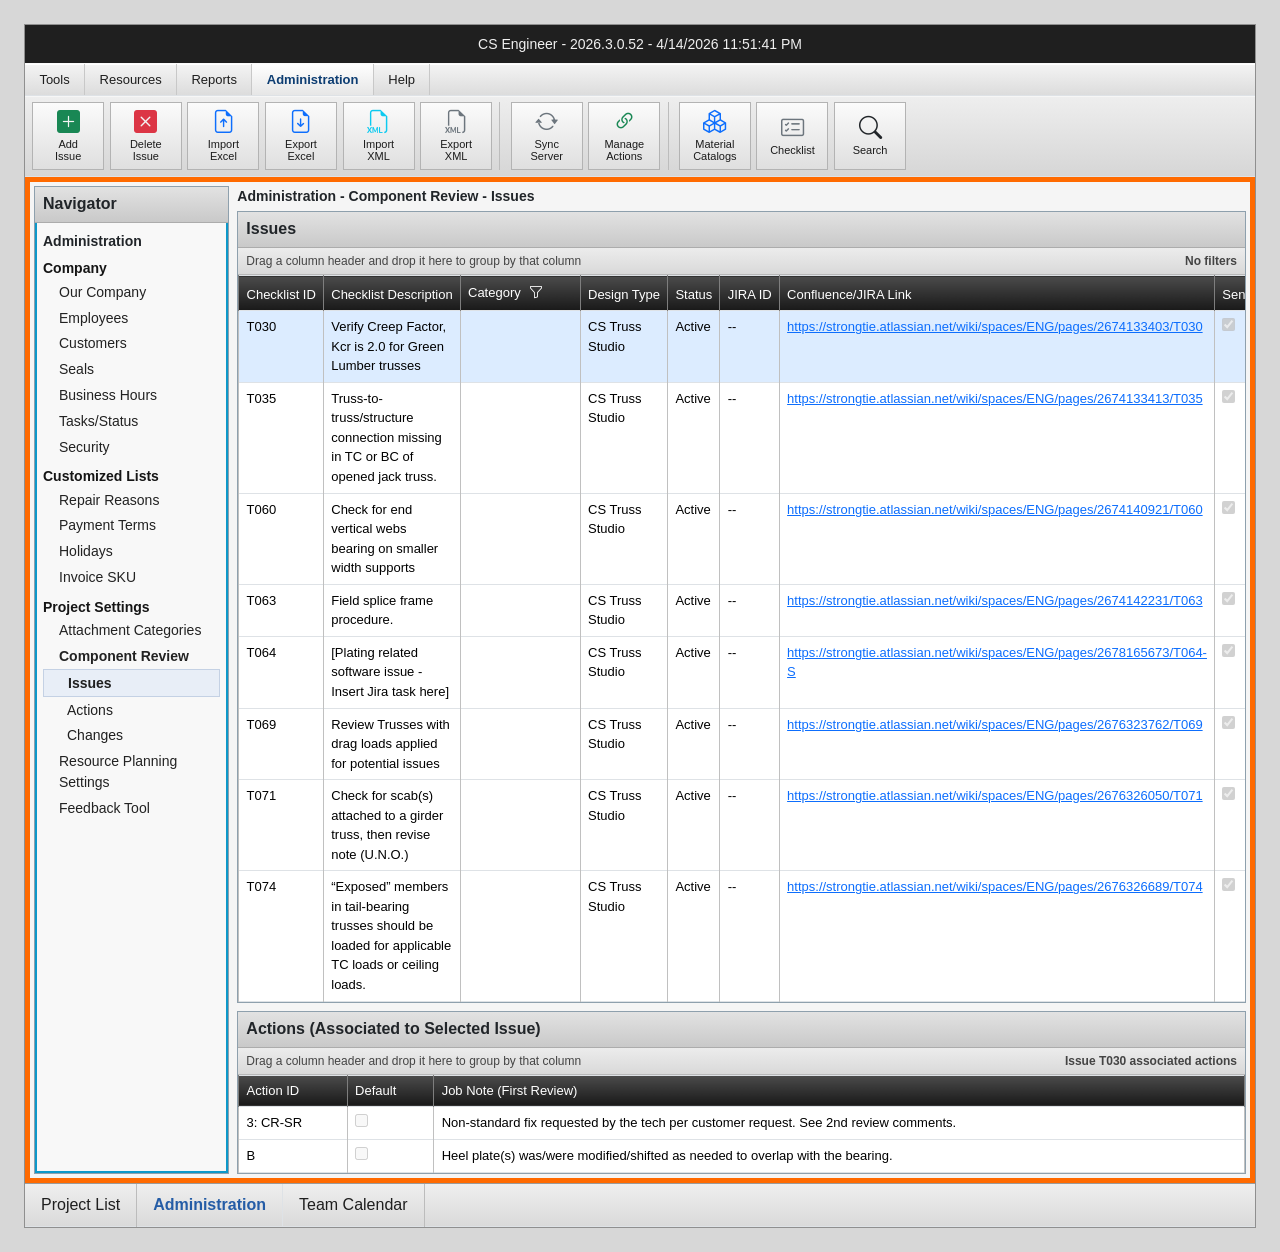
==== administration.html @ 20e43391 "first commit" ====
<!doctype html>
<html lang="en">
<head>
  <meta charset="UTF-8">
  <meta name="viewport" content="width=device-width, initial-scale=1">
  <title>Administration - Component Review - Issues</title>
  <link href="https://cdn.jsdelivr.net/npm/bootstrap@5.3.3/dist/css/bootstrap.min.css" rel="stylesheet">
  <link href="https://cdn.jsdelivr.net/npm/bootstrap-icons@1.11.3/font/bootstrap-icons.min.css" rel="stylesheet">
  <link href="./styles.css" rel="stylesheet">
</head>
<body>
  <div class="container-fluid p-3 p-xl-4">
    <div class="app-shell">
      <div class="title-strip">CS Engineer - 2026.3.0.52 - 4/14/2026 11:51:41 PM</div>

      <div class="menu-strip border-bottom">
        <ul class="nav">
          <li class="nav-item"><button class="nav-link" type="button">Tools</button></li>
          <li class="nav-item"><button class="nav-link" type="button">Resources</button></li>
          <li class="nav-item"><button class="nav-link" type="button">Reports</button></li>
          <li class="nav-item"><a class="nav-link active fw-semibold" href="./administration.html">Administration</a></li>
          <li class="nav-item"><button class="nav-link" type="button">Help</button></li>
        </ul>
      </div>

      <div class="ribbon border-bottom">
        <div class="ribbon-group">
          <button class="tool-btn" type="button"><i class="bi bi-plus-square-fill text-success tool-icon"></i><span>Add<br>Issue</span></button>
          <button class="tool-btn" type="button"><i class="bi bi-x-square-fill text-danger tool-icon"></i><span>Delete<br>Issue</span></button>
          <button class="tool-btn" type="button"><i class="bi bi-file-earmark-arrow-up text-primary tool-icon"></i><span>Import<br>Excel</span></button>
          <button class="tool-btn" type="button"><i class="bi bi-file-earmark-arrow-down text-primary tool-icon"></i><span>Export<br>Excel</span></button>
          <button class="tool-btn" type="button"><i class="bi bi-filetype-xml text-info tool-icon"></i><span>Import<br>XML</span></button>
          <button class="tool-btn" type="button"><i class="bi bi-filetype-xml text-secondary tool-icon"></i><span>Export<br>XML</span></button>
        </div>
        <div class="ribbon-group">
          <button class="tool-btn" type="button"><i class="bi bi-arrow-repeat text-secondary tool-icon"></i><span>Sync<br>Server</span></button>
          <button class="tool-btn" id="manage-actions-btn" type="button" disabled><i class="bi bi-link-45deg text-success tool-icon"></i><span>Manage<br>Actions</span></button>
        </div>
        <div class="ribbon-group border-0 pe-0 me-0">
          <button class="tool-btn" type="button"><i class="bi bi-boxes text-primary tool-icon"></i><span>Material<br>Catalogs</span></button>
          <button class="tool-btn" type="button"><i class="bi bi-card-checklist text-secondary tool-icon"></i><span>Checklist</span></button>
          <button class="tool-btn" type="button"><i class="bi bi-search text-dark tool-icon"></i><span>Search</span></button>
        </div>
      </div>

      <div class="workspace-frame p-1">
        <div class="row g-2">
          <div class="col-lg-2">
            <div class="panel navigator h-100">
              <div class="panel-header">Navigator</div>
              <div class="p-2 small">
                <div class="tree-root mb-1">Administration</div>

                <div class="tree-sub">Company</div>
                <div class="tree-item ps-3">Our Company</div>
                <div class="tree-item ps-3">Employees</div>
                <div class="tree-item ps-3">Customers</div>
                <div class="tree-item ps-3">Seals</div>
                <div class="tree-item ps-3">Business Hours</div>
                <div class="tree-item ps-3">Tasks/Status</div>
                <div class="tree-item ps-3">Security</div>

                <div class="tree-sub">Customized Lists</div>
                <div class="tree-item ps-3">Repair Reasons</div>
                <div class="tree-item ps-3">Payment Terms</div>
                <div class="tree-item ps-3">Holidays</div>
                <div class="tree-item ps-3">Invoice SKU</div>

                <div class="tree-sub">Project Settings</div>
                <div class="tree-item ps-3">Attachment Categories</div>
                <div class="tree-item ps-3 fw-semibold">Component Review</div>
                <a class="tree-link ps-4 active" href="./administration.html">Issues</a>
                <a class="tree-link ps-4" href="./component-review-actions.html">Actions</a>
                <a class="tree-link ps-4" href="./component-review-changes.html">Changes</a>
                <div class="tree-item ps-3">Resource Planning Settings</div>
                <div class="tree-item ps-3">Feedback Tool</div>
              </div>
            </div>
          </div>

          <div class="col-lg-10">
            <div class="small-title mb-1">Administration - Component Review - Issues</div>

            <div class="panel mb-2">
              <div class="panel-header">Issues</div>
              <div class="grid-toolbar d-flex justify-content-between align-items-center">
                <span>Drag a column header and drop it here to group by that column</span>
                <span id="issues-filter-label" class="fw-semibold"></span>
              </div>
              <div class="table-responsive">
                <table class="table table-sm table-bordered mock-table">
                  <thead>
                    <tr>
                      <th>Checklist ID</th>
                      <th>Checklist Description</th>
                      <th>Category <button type="button" class="btn btn-link btn-sm p-0 ms-1 filter-trigger" id="category-filter-btn"><i class="bi bi-funnel"></i></button></th>
                      <th>Design Type</th>
                      <th>Status</th>
                      <th>JIRA ID</th>
                      <th>Confluence/JIRA Link</th>
                      <th>Send Note?</th>
                    </tr>
                  </thead>
                  <tbody id="issues-table-body"></tbody>
                </table>
              </div>
            </div>

            <div class="panel">
              <div class="panel-header">Actions (Associated to Selected Issue)</div>
              <div class="grid-toolbar d-flex justify-content-between align-items-center">
                <span>Drag a column header and drop it here to group by that column</span>
                <span id="selected-issue-label" class="fw-semibold">Select an issue to view associated actions</span>
              </div>
              <div class="table-responsive">
                <table class="table table-sm table-bordered mock-table">
                  <thead>
                    <tr>
                      <th>Action ID</th>
                      <th>Default</th>
                      <th>Job Note (First Review)</th>
                    </tr>
                  </thead>
                  <tbody id="associated-actions-body"></tbody>
                </table>
              </div>
            </div>
          </div>
        </div>
      </div>

      <div class="bottom-tabs">
        <ul class="nav nav-tabs">
          <li class="nav-item"><a class="nav-link" href="./project-list.html">Project List</a></li>
          <li class="nav-item"><a class="nav-link active" href="./administration.html">Administration</a></li>
          <li class="nav-item"><a class="nav-link" href="./team-calendar.html">Team Calendar</a></li>
        </ul>
      </div>

      <div class="modal fade" id="categoryFilterModal" tabindex="-1" aria-hidden="true">
        <div class="modal-dialog modal-sm modal-dialog-scrollable">
          <div class="modal-content">
            <div class="modal-header py-2">
              <h6 class="modal-title">Filter Category</h6>
              <button type="button" class="btn-close" data-bs-dismiss="modal" aria-label="Close"></button>
            </div>
            <div class="modal-body py-2">
              <label class="form-label mb-1" for="category-filter-select">Category</label>
              <select class="form-select form-select-sm" id="category-filter-select"></select>
            </div>
            <div class="modal-footer py-2">
              <button type="button" class="btn btn-outline-secondary btn-sm" id="clear-category-filter-btn">Clear</button>
              <button type="button" class="btn btn-primary btn-sm" id="apply-category-filter-btn">Apply</button>
            </div>
          </div>
        </div>
      </div>

      <div class="modal fade" id="manageActionsModal" tabindex="-1" aria-hidden="true">
        <div class="modal-dialog modal-xl modal-dialog-scrollable">
          <div class="modal-content">
            <div class="modal-header">
              <h5 class="modal-title" id="manage-modal-title">Manage Actions</h5>
              <button type="button" class="btn-close" data-bs-dismiss="modal" aria-label="Close"></button>
            </div>
            <div class="modal-body">
              <div class="row g-3">
                <div class="col-lg-12">
                  <label class="form-label mb-1" for="action-search-input">Search Actions</label>
                  <input class="form-control form-control-sm mb-2" id="action-search-input" type="text" placeholder="Search by Action ID or note text">
                  <div class="small-muted mb-2">Checked actions are associated to the selected issue. Uncheck to remove.</div>
                  <div class="alert alert-light border py-2 px-3 small mb-2" id="picker-preview">Select an action to preview its note.</div>
                  <div class="table-responsive border">
                    <table class="table table-sm mb-0 picker-table">
                      <thead>
                        <tr>
                          <th style="width: 36px;"></th>
                          <th>Action ID</th>
                          <th>Job Note</th>
                        </tr>
                      </thead>
                      <tbody id="picker-table-body"></tbody>
                    </table>
                  </div>
                </div>
              </div>
            </div>
            <div class="modal-footer">
              <button type="button" class="btn btn-outline-secondary btn-sm" data-bs-dismiss="modal">Cancel</button>
              <button type="button" class="btn btn-primary btn-sm" id="apply-actions-btn">Apply</button>
            </div>
          </div>
        </div>
      </div>

    </div>
  </div>
  <script src="https://cdn.jsdelivr.net/npm/bootstrap@5.3.3/dist/js/bootstrap.bundle.min.js"></script>
  <script>
  (() => {
    'use strict';

    const issues = [
      { id: 'T030', description: 'Verify Creep Factor, Kcr is 2.0 for Green Lumber trusses', designType: 'CS Truss Studio', status: 'Active', jiraId: '--', link: 'https://strongtie.atlassian.net/wiki/spaces/ENG/pages/2674133403/T030', category: '', sendNote: true },
      { id: 'T035', description: 'Truss-to-truss/structure connection missing in TC or BC of opened jack truss.', designType: 'CS Truss Studio', status: 'Active', jiraId: '--', link: 'https://strongtie.atlassian.net/wiki/spaces/ENG/pages/2674133413/T035', category: '', sendNote: true },
      { id: 'T060', description: 'Check for end vertical webs bearing on smaller width supports', designType: 'CS Truss Studio', status: 'Active', jiraId: '--', link: 'https://strongtie.atlassian.net/wiki/spaces/ENG/pages/2674140921/T060', category: '', sendNote: true },
      { id: 'T063', description: 'Field splice frame procedure.', designType: 'CS Truss Studio', status: 'Active', jiraId: '--', link: 'https://strongtie.atlassian.net/wiki/spaces/ENG/pages/2674142231/T063', category: '', sendNote: true },
      { id: 'T064', description: '[Plating related software issue - Insert Jira task here]', designType: 'CS Truss Studio', status: 'Active', jiraId: '--', link: 'https://strongtie.atlassian.net/wiki/spaces/ENG/pages/2678165673/T064-S', category: '', sendNote: true },
      { id: 'T069', description: 'Review Trusses with drag loads applied for potential issues', designType: 'CS Truss Studio', status: 'Active', jiraId: '--', link: 'https://strongtie.atlassian.net/wiki/spaces/ENG/pages/2676323762/T069', category: '', sendNote: true },
      { id: 'T071', description: 'Check for scab(s) attached to a girder truss, then revise note (U.N.O.)', designType: 'CS Truss Studio', status: 'Active', jiraId: '--', link: 'https://strongtie.atlassian.net/wiki/spaces/ENG/pages/2676326050/T071', category: '', sendNote: true },
      { id: 'T074', description: '“Exposed” members in tail-bearing trusses should be loaded for applicable TC loads or ceiling loads.', designType: 'CS Truss Studio', status: 'Active', jiraId: '--', link: 'https://strongtie.atlassian.net/wiki/spaces/ENG/pages/2676326689/T074', category: '', sendNote: true }
    ];

    const actionLibrary = [
      { key: 'AG001|1: CR-NIF', checklistId: 'AG001', actionId: '1: CR-NIF', isDefault: false, note: 'This issue has been checked per the customer profile page and applicable policies.' },
      { key: 'AG001|2: CR-CbC', checklistId: 'AG001', actionId: '2: CR-CbC', isDefault: false, note: 'This issue is being handled on a case-by-case basis.' },
      { key: 'AG001|3: CR-SR', checklistId: 'AG001', actionId: '3: CR-SR', isDefault: false, note: 'Non-standard fix requested by the tech per customer request. See 2nd review comments.' },
      { key: 'AG001|4: NPD', checklistId: 'AG001', actionId: '4: NPD', isDefault: false, note: 'No Accurate Action ID is Available' },
      { key: 'AG001|A', checklistId: 'AG001', actionId: 'A', isDefault: false, note: 'Analyzed truss for H-block/T-block assembly and added bracing note as applicable.' },
      { key: 'AG001|B', checklistId: 'AG001', actionId: 'B', isDefault: false, note: 'Heel plate(s) was/were modified/shifted as needed to overlap with the bearing.' },
      { key: 'AG001|C', checklistId: 'AG001', actionId: 'C', isDefault: false, note: 'Heel plate(s) have been adjusted to allow for bolted connection to post.' },
      { key: 'BG010|1: BR-NIF', checklistId: 'BG010', actionId: '1: BR-NIF', isDefault: true, note: 'No issues were found after verification and policy checks.' },
      { key: 'BG010|2: BR-RVW', checklistId: 'BG010', actionId: '2: BR-RVW', isDefault: false, note: 'Requires secondary structural review before release.' },
      { key: 'CG115|7: CHG-LD', checklistId: 'CG115', actionId: '7: CHG-LD', isDefault: false, note: 'Confirm load path and update note for field installation.' }
    ];

    const issueAssociations = {
      T030: ['AG001|3: CR-SR', 'AG001|B'],
      T035: ['AG001|4: NPD'],
      T060: ['AG001|C'],
      T063: ['AG001|A'],
      T064: ['AG001|2: CR-CbC'],
      T069: ['AG001|1: CR-NIF'],
      T071: ['BG010|1: BR-NIF'],
      T074: []
    };

    let selectedIssueId = null;
    let selectedAssociatedActionKey = null;
    let modalSelectionSet = new Set();
    let categoryFilterText = '';

    const issuesTableBody = document.getElementById('issues-table-body');
    const associatedActionsBody = document.getElementById('associated-actions-body');
    const selectedIssueLabel = document.getElementById('selected-issue-label');
    const issuesFilterLabel = document.getElementById('issues-filter-label');
    const manageActionsBtn = document.getElementById('manage-actions-btn');
    const categoryFilterBtn = document.getElementById('category-filter-btn');
    const categoryFilterModalElement = document.getElementById('categoryFilterModal');
    const categoryFilterModal = new bootstrap.Modal(categoryFilterModalElement);
    const categoryFilterSelect = document.getElementById('category-filter-select');
    const applyCategoryFilterBtn = document.getElementById('apply-category-filter-btn');
    const clearCategoryFilterBtn = document.getElementById('clear-category-filter-btn');
    const manageModalElement = document.getElementById('manageActionsModal');
    const manageModal = new bootstrap.Modal(manageModalElement);
    const manageModalTitle = document.getElementById('manage-modal-title');
    const pickerTableBody = document.getElementById('picker-table-body');
    const actionSearchInput = document.getElementById('action-search-input');
    const pickerPreview = document.getElementById('picker-preview');
    const applyActionsBtn = document.getElementById('apply-actions-btn');

    function escapeHtml(text) {
      return text
        .replaceAll('&', '&amp;')
        .replaceAll('<', '&lt;')
        .replaceAll('>', '&gt;')
        .replaceAll('"', '&quot;')
        .replaceAll("'", '&#39;');
    }

    function getAvailableCategories() {
      return [...new Set(
        issues
          .map((issue) => (issue.category || '').trim())
          .filter((category) => category)
      )].sort((a, b) => a.localeCompare(b));
    }

    function renderCategoryFilterOptions() {
      const categories = getAvailableCategories();
      categoryFilterSelect.innerHTML = [
        '<option value="">All categories</option>',
        ...categories.map((category) => `<option value="${escapeHtml(category)}">${escapeHtml(category)}</option>`)
      ].join('');
      categoryFilterSelect.value = categoryFilterText;
      if (categoryFilterSelect.value !== categoryFilterText) {
        categoryFilterText = '';
        categoryFilterSelect.value = '';
      }
    }

    function renderIssuesTable() {
      const normalizedFilter = categoryFilterText.trim().toLowerCase();

      const filteredIssues = issues.filter((issue) => {
        if (!normalizedFilter) return true;
        return (issue.category || '').trim().toLowerCase() === normalizedFilter;
      });

      if (selectedIssueId && !filteredIssues.some((i) => i.id === selectedIssueId)) {
        selectedIssueId = filteredIssues.length ? filteredIssues[0].id : null;
        selectedAssociatedActionKey = null;
      }

      if (normalizedFilter) {
        issuesFilterLabel.textContent = `Category filter: "${categoryFilterText}" (${filteredIssues.length})`;
        categoryFilterBtn.classList.add('active');
      } else {
        issuesFilterLabel.textContent = 'No filters';
        categoryFilterBtn.classList.remove('active');
      }

      issuesTableBody.innerHTML = filteredIssues.map((issue) => {
        const rowClass = issue.id === selectedIssueId ? 'issues-row-selected' : '';
        return `
          <tr data-issue-id="${issue.id}" class="${rowClass}">
            <td>${issue.id}</td>
            <td>${escapeHtml(issue.description)}</td>
            <td class="category-cell" contenteditable="true" data-issue-id="${issue.id}">
              ${escapeHtml(issue.category || '')}
            </td>
            <td>${issue.designType}</td>
            <td>${issue.status}</td>
            <td>${issue.jiraId}</td>
            <td><a href="${escapeHtml(issue.link)}" target="_blank" rel="noopener noreferrer">${escapeHtml(issue.link)}</a></td>
            <td><input type="checkbox" ${issue.sendNote ? 'checked' : ''} disabled></td>
          </tr>
        `;
      }).join('');

      issuesTableBody.querySelectorAll('tr').forEach((row) => {
        row.addEventListener('click', (e) => {
          if (e.target.closest('.category-cell')) return;
          selectedIssueId = row.dataset.issueId;
          selectedAssociatedActionKey = null;
          renderIssuesTable();
          renderAssociatedActions();
          updateToolbarState();
        });
      });

      issuesTableBody.querySelectorAll('.category-cell').forEach((cell) => {
        cell.addEventListener('click', (e) => e.stopPropagation());

        cell.addEventListener('keydown', (e) => {
          if (e.key === 'Enter') {
            e.preventDefault();
            cell.blur();
          }
        });

        cell.addEventListener('blur', () => {
          const issueId = cell.dataset.issueId;
          const issue = issues.find((i) => i.id === issueId);
          if (!issue) return;
          issue.category = cell.textContent.trim();
          cell.textContent = issue.category;
        });
      });
    }

    function getAssociatedActionModels(issueId) {
      if (!issueId) {
        return [];
      }
      const keys = issueAssociations[issueId] || [];
      return keys
        .map((key) => actionLibrary.find((a) => a.key === key))
        .filter(Boolean);
    }

    function renderAssociatedActions() {
      const selectedIssue = issues.find((i) => i.id === selectedIssueId);
      if (!selectedIssue) {
        selectedIssueLabel.textContent = 'Select an issue to view associated actions';
        associatedActionsBody.innerHTML = '';
        return;
      }

      selectedIssueLabel.textContent = `Issue ${selectedIssue.id} associated actions`;
      const associated = getAssociatedActionModels(selectedIssue.id);

      associatedActionsBody.innerHTML = associated.map((action) => {
        const rowClass = action.key === selectedAssociatedActionKey ? 'issues-row-selected' : '';
        return `
          <tr data-action-key="${action.key}" class="${rowClass}">
            <td>${action.actionId}</td>
            <td><input type="checkbox" ${action.isDefault ? 'checked' : ''} disabled></td>
            <td>${escapeHtml(action.note)}</td>
          </tr>
        `;
      }).join('');

      associatedActionsBody.querySelectorAll('tr').forEach((row) => {
        row.addEventListener('click', () => {
          selectedAssociatedActionKey = row.dataset.actionKey;
          renderAssociatedActions();
          updateToolbarState();
        });
      });
    }

    function updateToolbarState() {
      const hasIssue = Boolean(selectedIssueId);
      manageActionsBtn.disabled = !hasIssue;
    }

    function renderPickerTable() {
      if (!selectedIssueId) {
        pickerTableBody.innerHTML = '';
        return;
      }
      const search = actionSearchInput.value.trim().toLowerCase();
      const filtered = actionLibrary.filter((action) => {
        if (!search) {
          return true;
        }
        const text = `${action.actionId} ${action.note}`.toLowerCase();
        return text.includes(search);
      });

      pickerTableBody.innerHTML = filtered.map((action) => {
        const checked = modalSelectionSet.has(action.key) ? 'checked' : '';
        return `
          <tr data-action-key="${action.key}">
            <td><input class="form-check-input picker-checkbox" type="checkbox" value="${action.key}" ${checked}></td>
            <td>${action.actionId}</td>
            <td>${escapeHtml(action.note)}</td>
          </tr>
        `;
      }).join('');

      pickerTableBody.querySelectorAll('tr').forEach((row) => {
        row.addEventListener('click', (event) => {
          const actionKey = row.dataset.actionKey;
          const action = actionLibrary.find((item) => item.key === actionKey);
          if (action) {
            pickerPreview.textContent = `${action.actionId} - ${action.note}`;
          }
          const checkbox = row.querySelector('.picker-checkbox');
          if (!event.target.classList.contains('picker-checkbox')) {
            checkbox.checked = !checkbox.checked;
          }
          if (checkbox.checked) {
            modalSelectionSet.add(actionKey);
          } else {
            modalSelectionSet.delete(actionKey);
          }
        });
      });
    }

    manageActionsBtn.addEventListener('click', () => {
      if (!selectedIssueId) {
        return;
      }
      manageModalTitle.textContent = `Manage Actions for Issue ${selectedIssueId}`;
      actionSearchInput.value = '';
      pickerPreview.textContent = 'Select an action to preview its note.';
      modalSelectionSet = new Set(issueAssociations[selectedIssueId] || []);
      renderPickerTable();
      manageModal.show();
    });

    applyActionsBtn.addEventListener('click', () => {
      if (!selectedIssueId) {
        return;
      }
      issueAssociations[selectedIssueId] = [...modalSelectionSet];
      selectedAssociatedActionKey = null;
      manageModal.hide();
      renderAssociatedActions();
      updateToolbarState();
    });

    function applyCategoryFilter() {
      categoryFilterText = categoryFilterSelect.value;
      categoryFilterModal.hide();
      renderIssuesTable();
      renderAssociatedActions();
      updateToolbarState();
    }

    categoryFilterBtn.addEventListener('click', () => {
      renderCategoryFilterOptions();
      categoryFilterModal.show();
      setTimeout(() => categoryFilterSelect.focus(), 100);
    });

    applyCategoryFilterBtn.addEventListener('click', applyCategoryFilter);

    clearCategoryFilterBtn.addEventListener('click', () => {
      categoryFilterSelect.value = '';
      applyCategoryFilter();
    });

    categoryFilterSelect.addEventListener('keydown', (e) => {
      if (e.key === 'Enter') {
        e.preventDefault();
        applyCategoryFilter();
      }
    });

    actionSearchInput.addEventListener('input', () => {
      renderPickerTable();
    });

    selectedIssueId = issues[0].id;
    renderIssuesTable();
    renderAssociatedActions();
    updateToolbarState();
  })();
  </script>
</body>
</html>
---- styles.css ----
body {
  background: #d7d7d7;
  font-family: "Segoe UI", Tahoma, sans-serif;
  min-height: 100vh;
}

.app-shell {
  width: 100%;
  min-height: 100vh;
  background: #efefef;
  border: 1px solid #8f8f8f;
}

.title-strip {
  background: #1f1f1f;
  color: #f0f0f0;
  height: 38px;
  display: flex;
  align-items: center;
  justify-content: center;
  font-size: 14px;
}

.menu-strip {
  background: linear-gradient(#f4f4f4, #dcdcdc);
  border-top: 1px solid #fafafa;
  border-bottom: 1px solid #b9b9b9;
  box-shadow: inset 0 1px 0 #fff;
}

.menu-strip .nav-link {
  color: #1e1e1e;
  padding: 0.35rem 0.9rem;
  font-size: 13px;
  border-right: 1px solid #c8c8c8;
}

.menu-strip .nav-link:hover {
  background: linear-gradient(#ffffff, #e8e8e8);
}

.menu-strip .nav-link.active {
  background: linear-gradient(#ffffff, #e6e6e6);
  color: #0d3d72;
}

.ribbon {
  background: linear-gradient(#eeeeee, #d6d6d6);
  border-top: 1px solid #f6f6f6;
  border-bottom: 1px solid #aaaaaa;
  padding: 0.35rem 0.45rem;
  display: flex;
  gap: 0.45rem;
  flex-wrap: wrap;
}

.ribbon-group {
  display: flex;
  gap: 0.35rem;
  padding-right: 0.45rem;
  margin-right: 0.2rem;
  border-right: 1px solid #bcbcbc;
}

.tool-btn {
  min-width: 72px;
  min-height: 68px;
  border: 1px solid #b3b3b3;
  background: linear-gradient(#fbfbfb, #dfdfdf);
  color: #1c1c1c;
  padding: 0.2rem 0.35rem;
  display: inline-flex;
  flex-direction: column;
  align-items: center;
  justify-content: center;
  line-height: 1.1;
  font-size: 11px;
}

.tool-btn:hover {
  background: linear-gradient(#ffffff, #dfeeff);
  border-color: #8ea9c7;
}

.tool-btn:disabled {
  opacity: 0.55;
  cursor: not-allowed;
}

.tool-icon {
  font-size: 1.45rem;
  line-height: 1;
  margin-bottom: 0.2rem;
}

.workspace-frame {
  border: 5px solid #ff6a00;
  background: #f5f5f5;
}

.panel {
  border: 1px solid #8ea0ad;
  box-shadow: inset 0 0 0 2px #0d98c9;
  background: #f4f4f4;
}

.panel-header {
  background: linear-gradient(#e2e2e2, #c9c9c9);
  border-bottom: 1px solid #acacac;
  font-weight: 600;
  padding: 0.35rem 0.5rem;
}

.navigator {
  background: #f8f8f8;
  min-height: 680px;
}

.tree-root {
  font-weight: 700;
}

.tree-sub {
  color: #151515;
  font-weight: 600;
  margin-top: 0.4rem;
}

.tree-item {
  color: #222;
  padding: 0.15rem 0;
}

.tree-link {
  display: block;
  color: #1f1f1f;
  text-decoration: none;
  padding: 0.15rem 0;
}

.tree-link:hover {
  color: #0f4f91;
  text-decoration: underline;
}

.tree-link.active {
  font-weight: 600;
  background: #e8eef7;
  border: 1px solid #c4d1e4;
  padding-left: 0.3rem;
}

.grid-toolbar {
  background: linear-gradient(#ececec, #d9d9d9);
  border-bottom: 1px solid #b8b8b8;
  color: #444;
  font-size: 12px;
  padding: 0.25rem 0.5rem;
}

.mock-table {
  font-size: 13px;
  margin-bottom: 0;
}

.mock-table thead th {
  background: linear-gradient(#4b4b4b, #191919);
  color: #fff;
  border-color: #7e7e7e;
  white-space: nowrap;
  font-weight: 500;
  padding: 0.35rem 0.45rem;
}

.mock-table tbody td {
  border-color: #c0c0c0;
  padding: 0.38rem 0.45rem;
}

.mock-table tbody tr:nth-child(even) {
  background: #edeccd;
}

.issues-row-selected td {
  background: #dcecff;
}

.filter-trigger {
  color: #fff;
  text-decoration: none;
}

.filter-trigger:hover {
  color: #ffd24d;
}

.filter-trigger.active {
  color: #ffd24d;
}

.category-cell {
  background: #fffef5;
  min-width: 120px;
  cursor: text;
}

.category-cell:focus {
  outline: 1px solid #4d90fe;
  background: #ffffff;
}

.picker-table {
  font-size: 12px;
}

.picker-table thead th {
  background: #e8e8e8;
  color: #222;
  border-color: #c7c7c7;
}

.picker-table tbody td {
  border-color: #d5d5d5;
}

.small-muted {
  color: #666;
  font-size: 12px;
}

.bottom-tabs {
  border-top: 1px solid #9a9a9a;
  background: linear-gradient(#efefef, #d9d9d9);
}

.bottom-tabs .nav-link {
  color: #1e1e1e;
  border: 0;
  border-right: 1px solid #bcbcbc;
  border-radius: 0;
  padding: 0.6rem 1rem;
}

.bottom-tabs .nav-link.active {
  background: transparent;
  color: #245ca6;
  font-weight: 600;
}

.status-strip {
  border-top: 1px solid #ababab;
  background: #f4f4f4;
  color: #3e3e3e;
  font-size: 13px;
  padding: 0.25rem 0.75rem;
}

.content-placeholder {
  min-height: 620px;
  border: 1px dashed #9e9e9e;
  background: #f9f9f9;
}

.small-title {
  font-size: 14px;
  font-weight: 600;
}
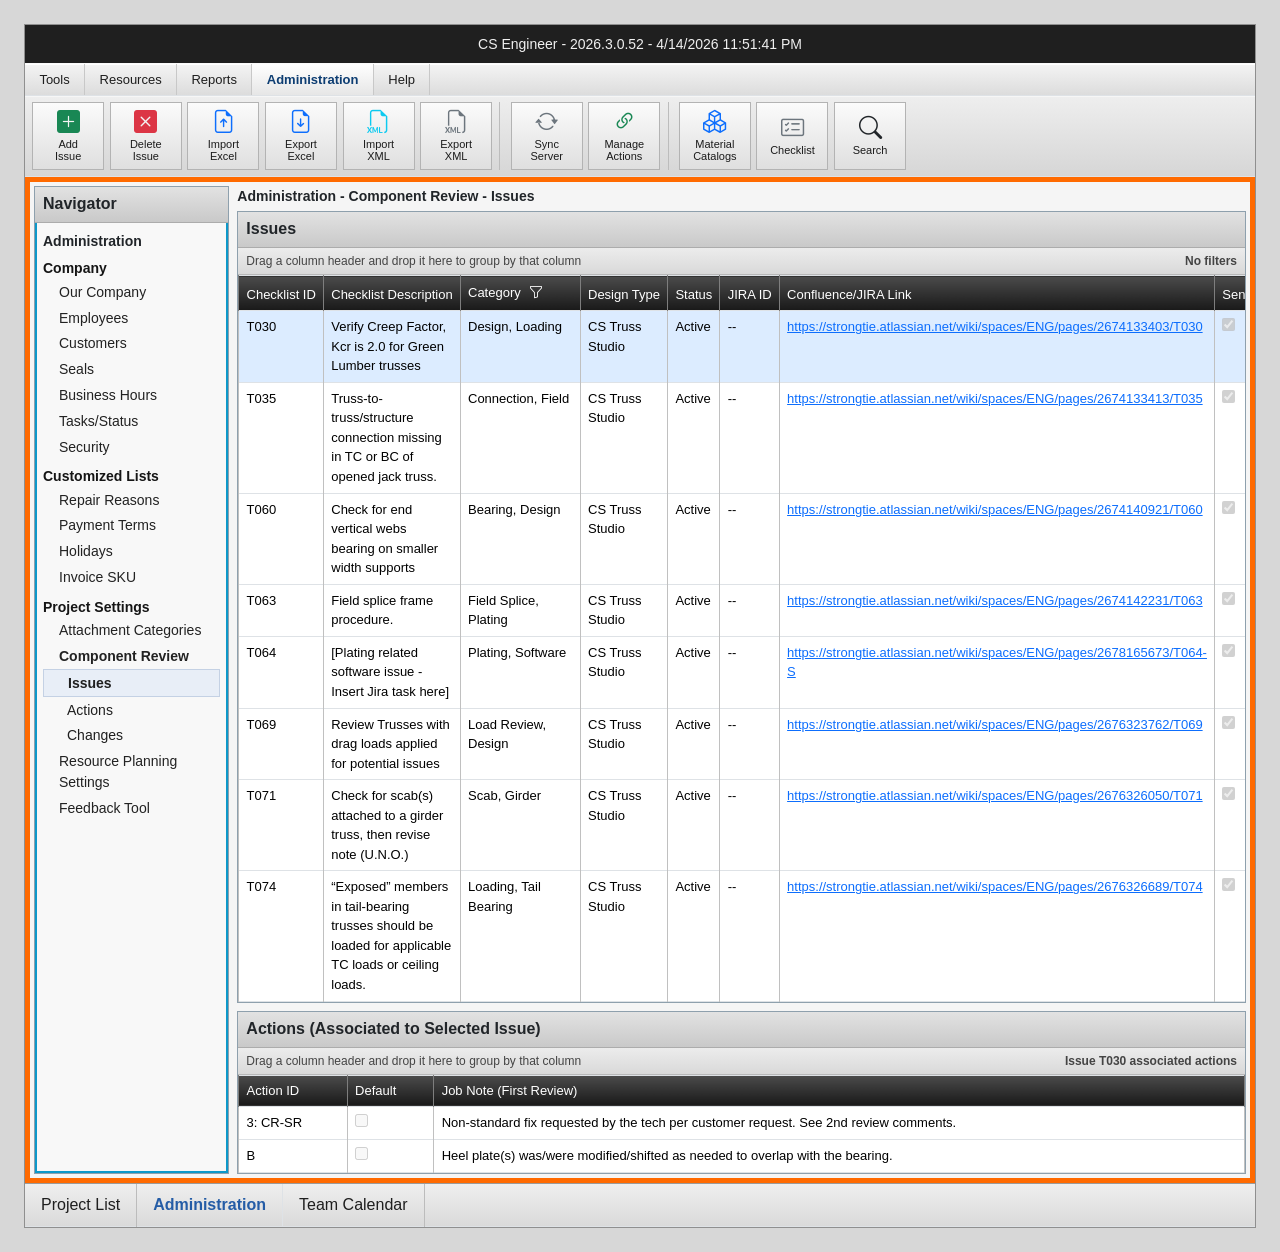
==== commit 45973a6c: "Updated support for categories" ====
--- a/administration.html
+++ b/administration.html
@@ -201,14 +201,14 @@
     'use strict';
 
     const issues = [
-      { id: 'T030', description: 'Verify Creep Factor, Kcr is 2.0 for Green Lumber trusses', designType: 'CS Truss Studio', status: 'Active', jiraId: '--', link: 'https://strongtie.atlassian.net/wiki/spaces/ENG/pages/2674133403/T030', category: '', sendNote: true },
-      { id: 'T035', description: 'Truss-to-truss/structure connection missing in TC or BC of opened jack truss.', designType: 'CS Truss Studio', status: 'Active', jiraId: '--', link: 'https://strongtie.atlassian.net/wiki/spaces/ENG/pages/2674133413/T035', category: '', sendNote: true },
-      { id: 'T060', description: 'Check for end vertical webs bearing on smaller width supports', designType: 'CS Truss Studio', status: 'Active', jiraId: '--', link: 'https://strongtie.atlassian.net/wiki/spaces/ENG/pages/2674140921/T060', category: '', sendNote: true },
-      { id: 'T063', description: 'Field splice frame procedure.', designType: 'CS Truss Studio', status: 'Active', jiraId: '--', link: 'https://strongtie.atlassian.net/wiki/spaces/ENG/pages/2674142231/T063', category: '', sendNote: true },
-      { id: 'T064', description: '[Plating related software issue - Insert Jira task here]', designType: 'CS Truss Studio', status: 'Active', jiraId: '--', link: 'https://strongtie.atlassian.net/wiki/spaces/ENG/pages/2678165673/T064-S', category: '', sendNote: true },
-      { id: 'T069', description: 'Review Trusses with drag loads applied for potential issues', designType: 'CS Truss Studio', status: 'Active', jiraId: '--', link: 'https://strongtie.atlassian.net/wiki/spaces/ENG/pages/2676323762/T069', category: '', sendNote: true },
-      { id: 'T071', description: 'Check for scab(s) attached to a girder truss, then revise note (U.N.O.)', designType: 'CS Truss Studio', status: 'Active', jiraId: '--', link: 'https://strongtie.atlassian.net/wiki/spaces/ENG/pages/2676326050/T071', category: '', sendNote: true },
-      { id: 'T074', description: '“Exposed” members in tail-bearing trusses should be loaded for applicable TC loads or ceiling loads.', designType: 'CS Truss Studio', status: 'Active', jiraId: '--', link: 'https://strongtie.atlassian.net/wiki/spaces/ENG/pages/2676326689/T074', category: '', sendNote: true }
+      { id: 'T030', description: 'Verify Creep Factor, Kcr is 2.0 for Green Lumber trusses', designType: 'CS Truss Studio', status: 'Active', jiraId: '--', link: 'https://strongtie.atlassian.net/wiki/spaces/ENG/pages/2674133403/T030', category: 'Design, Loading', sendNote: true },
+      { id: 'T035', description: 'Truss-to-truss/structure connection missing in TC or BC of opened jack truss.', designType: 'CS Truss Studio', status: 'Active', jiraId: '--', link: 'https://strongtie.atlassian.net/wiki/spaces/ENG/pages/2674133413/T035', category: 'Connection, Field', sendNote: true },
+      { id: 'T060', description: 'Check for end vertical webs bearing on smaller width supports', designType: 'CS Truss Studio', status: 'Active', jiraId: '--', link: 'https://strongtie.atlassian.net/wiki/spaces/ENG/pages/2674140921/T060', category: 'Bearing, Design', sendNote: true },
+      { id: 'T063', description: 'Field splice frame procedure.', designType: 'CS Truss Studio', status: 'Active', jiraId: '--', link: 'https://strongtie.atlassian.net/wiki/spaces/ENG/pages/2674142231/T063', category: 'Field Splice, Plating', sendNote: true },
+      { id: 'T064', description: '[Plating related software issue - Insert Jira task here]', designType: 'CS Truss Studio', status: 'Active', jiraId: '--', link: 'https://strongtie.atlassian.net/wiki/spaces/ENG/pages/2678165673/T064-S', category: 'Plating, Software', sendNote: true },
+      { id: 'T069', description: 'Review Trusses with drag loads applied for potential issues', designType: 'CS Truss Studio', status: 'Active', jiraId: '--', link: 'https://strongtie.atlassian.net/wiki/spaces/ENG/pages/2676323762/T069', category: 'Load Review, Design', sendNote: true },
+      { id: 'T071', description: 'Check for scab(s) attached to a girder truss, then revise note (U.N.O.)', designType: 'CS Truss Studio', status: 'Active', jiraId: '--', link: 'https://strongtie.atlassian.net/wiki/spaces/ENG/pages/2676326050/T071', category: 'Scab, Girder', sendNote: true },
+      { id: 'T074', description: '“Exposed” members in tail-bearing trusses should be loaded for applicable TC loads or ceiling loads.', designType: 'CS Truss Studio', status: 'Active', jiraId: '--', link: 'https://strongtie.atlassian.net/wiki/spaces/ENG/pages/2676326689/T074', category: 'Loading, Tail Bearing', sendNote: true }
     ];
 
     const actionLibrary = [
@@ -268,10 +268,17 @@
         .replaceAll("'", '&#39;');
     }
 
+    function parseCategories(value) {
+      return (value || '')
+        .split(',')
+        .map((category) => category.trim())
+        .filter(Boolean);
+    }
+
     function getAvailableCategories() {
       return [...new Set(
         issues
-          .map((issue) => (issue.category || '').trim())
+          .flatMap((issue) => parseCategories(issue.category))
           .filter((category) => category)
       )].sort((a, b) => a.localeCompare(b));
     }
@@ -294,7 +301,7 @@
 
       const filteredIssues = issues.filter((issue) => {
         if (!normalizedFilter) return true;
-        return (issue.category || '').trim().toLowerCase() === normalizedFilter;
+        return parseCategories(issue.category).some((category) => category.toLowerCase() === normalizedFilter);
       });
 
       if (selectedIssueId && !filteredIssues.some((i) => i.id === selectedIssueId)) {
--- a/styles.css
+++ b/styles.css
@@ -219,6 +219,141 @@
   border-color: #c7c7c7;
 }
 
+.project-title-strip {
+  background: #ff5b00;
+  color: #111;
+  font-size: 13px;
+  padding: 0.22rem 0.5rem;
+  border-bottom: 1px solid #b04700;
+}
+
+.runtime-nav {
+  background: linear-gradient(#f7f7f7, #e3e3e3);
+  border-right: 1px solid #a8a8a8;
+  min-height: 760px;
+  padding: 0;
+}
+
+.runtime-nav-item {
+  min-height: 86px;
+  display: flex;
+  align-items: center;
+  gap: 0.5rem;
+  padding: 0.35rem 0.65rem;
+  border-bottom: 1px solid #d0d0d0;
+  font-size: 12px;
+}
+
+.runtime-nav-item i {
+  font-size: 1.8rem;
+}
+
+.runtime-nav-item.active {
+  background: #f2f2f2;
+  box-shadow: inset 3px 0 0 #c27b00;
+}
+
+.runtime-panel {
+  min-height: 760px;
+  box-shadow: none;
+  border-color: #8a8a8a;
+}
+
+.runtime-tabs {
+  display: flex;
+  gap: 0;
+  padding: 0.35rem 0.35rem 0;
+  background: #d5d5d5;
+  border-bottom: 1px solid #9b9b9b;
+  font-size: 13px;
+}
+
+.runtime-tabs span {
+  border: 1px solid #a7a7a7;
+  border-bottom: 0;
+  background: linear-gradient(#ededed, #d6d6d6);
+  padding: 0.2rem 0.55rem;
+}
+
+.runtime-tabs span.active {
+  background: #fff6dd;
+}
+
+.runtime-review-header {
+  display: flex;
+  gap: 2rem;
+  align-items: center;
+  padding: 0.9rem 0.8rem;
+  background: #f8f8f8;
+  border-bottom: 1px solid #b9b9b9;
+  font-size: 12px;
+}
+
+.rating-dot {
+  display: inline-block;
+  width: 19px;
+  height: 19px;
+  border-radius: 50%;
+}
+
+.review-checks {
+  display: grid;
+  gap: 0.2rem;
+}
+
+.runtime-review-header textarea {
+  width: 300px;
+  height: 42px;
+  resize: none;
+  border: 1px solid #aaa;
+  font-size: 12px;
+}
+
+.runtime-grid-wrap {
+  padding: 0.45rem 0.5rem;
+}
+
+.runtime-table {
+  table-layout: fixed;
+}
+
+.runtime-table th:nth-child(1),
+.runtime-table td:nth-child(1) {
+  width: 110px;
+}
+
+.runtime-table th:nth-child(2),
+.runtime-table td:nth-child(2) {
+  width: 150px;
+}
+
+.runtime-table th:nth-child(3),
+.runtime-table td:nth-child(3) {
+  width: 210px;
+}
+
+.runtime-table th:nth-child(6),
+.runtime-table td:nth-child(6) {
+  width: 95px;
+}
+
+.runtime-description-cell {
+  white-space: normal;
+}
+
+.runtime-table .form-control,
+.runtime-table .form-select {
+  border-radius: 2px;
+  font-size: 12px;
+  min-height: 24px;
+  padding: 0.1rem 0.35rem;
+}
+
+.runtime-table tbody td {
+  vertical-align: middle;
+  padding: 0.25rem 0.35rem;
+}
+
 .picker-table tbody td {
   border-color: #d5d5d5;
 }
